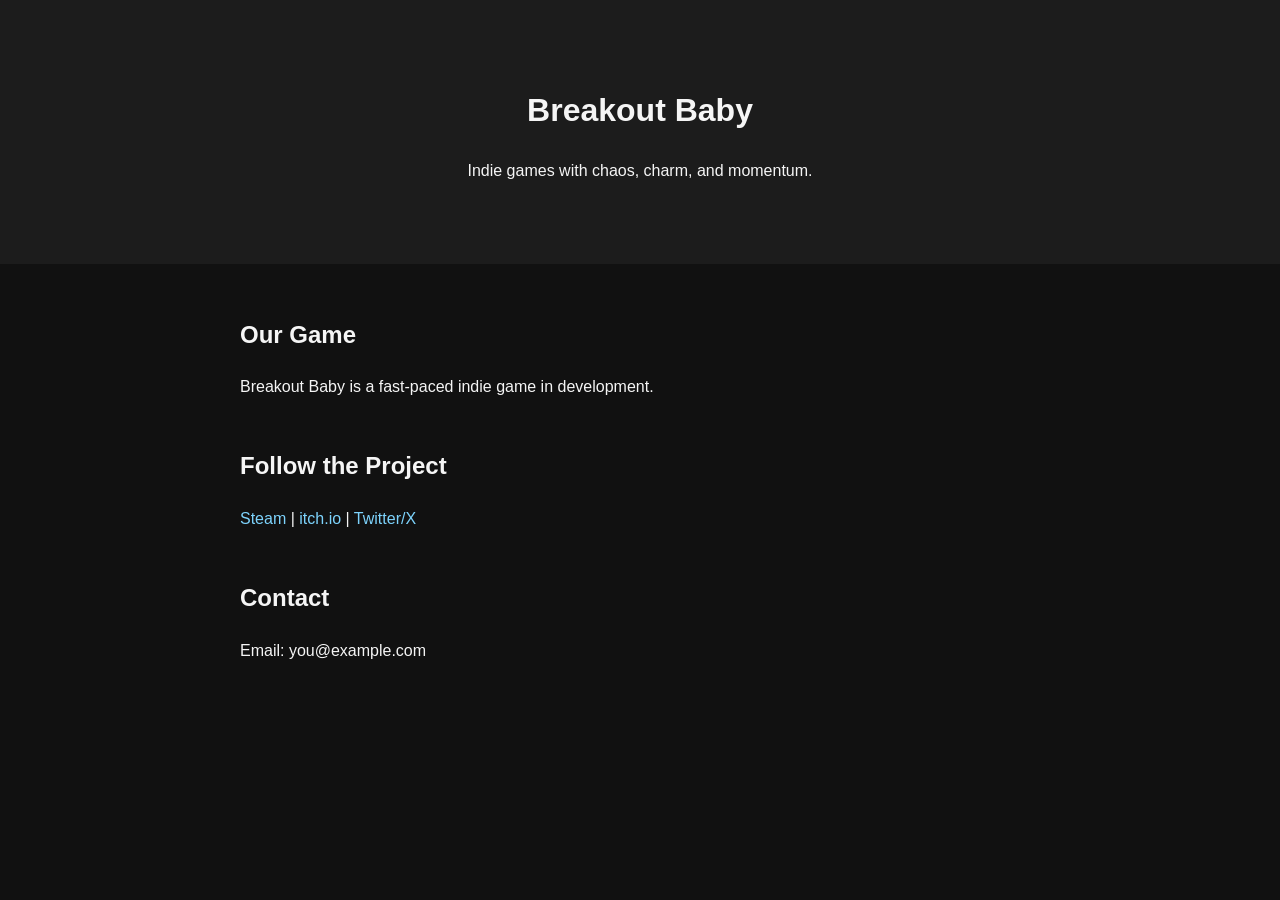
==== index.html @ 67447540 "initial website" ====
<!DOCTYPE html>
<html lang="en">
<head>
  <meta charset="UTF-8" />
  <meta name="viewport" content="width=device-width, initial-scale=1.0" />
  <title>Breakout Baby</title>
  <link rel="stylesheet" href="styles.css" />
</head>
<body>
  <header>
    <h1>Breakout Baby</h1>
    <p>Indie games with chaos, charm, and momentum.</p>
  </header>

  <main>
    <section>
      <h2>Our Game</h2>
      <p>Breakout Baby is a fast-paced indie game in development.</p>
    </section>

    <section>
      <h2>Follow the Project</h2>
      <p>
        <a href="https://store.steampowered.com/" target="_blank">Steam</a>
        |
        <a href="https://itch.io/" target="_blank">itch.io</a>
        |
        <a href="https://x.com/" target="_blank">Twitter/X</a>
      </p>
    </section>

    <section>
      <h2>Contact</h2>
      <p>Email: you@example.com</p>
    </section>
  </main>
</body>
</html>
---- styles.css ----
body {
  margin: 0;
  font-family: Arial, sans-serif;
  background: #111;
  color: #f5f5f5;
  line-height: 1.6;
}

header {
  padding: 4rem 2rem;
  text-align: center;
  background: #1c1c1c;
}

main {
  max-width: 800px;
  margin: 0 auto;
  padding: 2rem;
}

section {
  margin-bottom: 3rem;
}

a {
  color: #7dd3fc;
  text-decoration: none;
}

a:hover {
  text-decoration: underline;
}
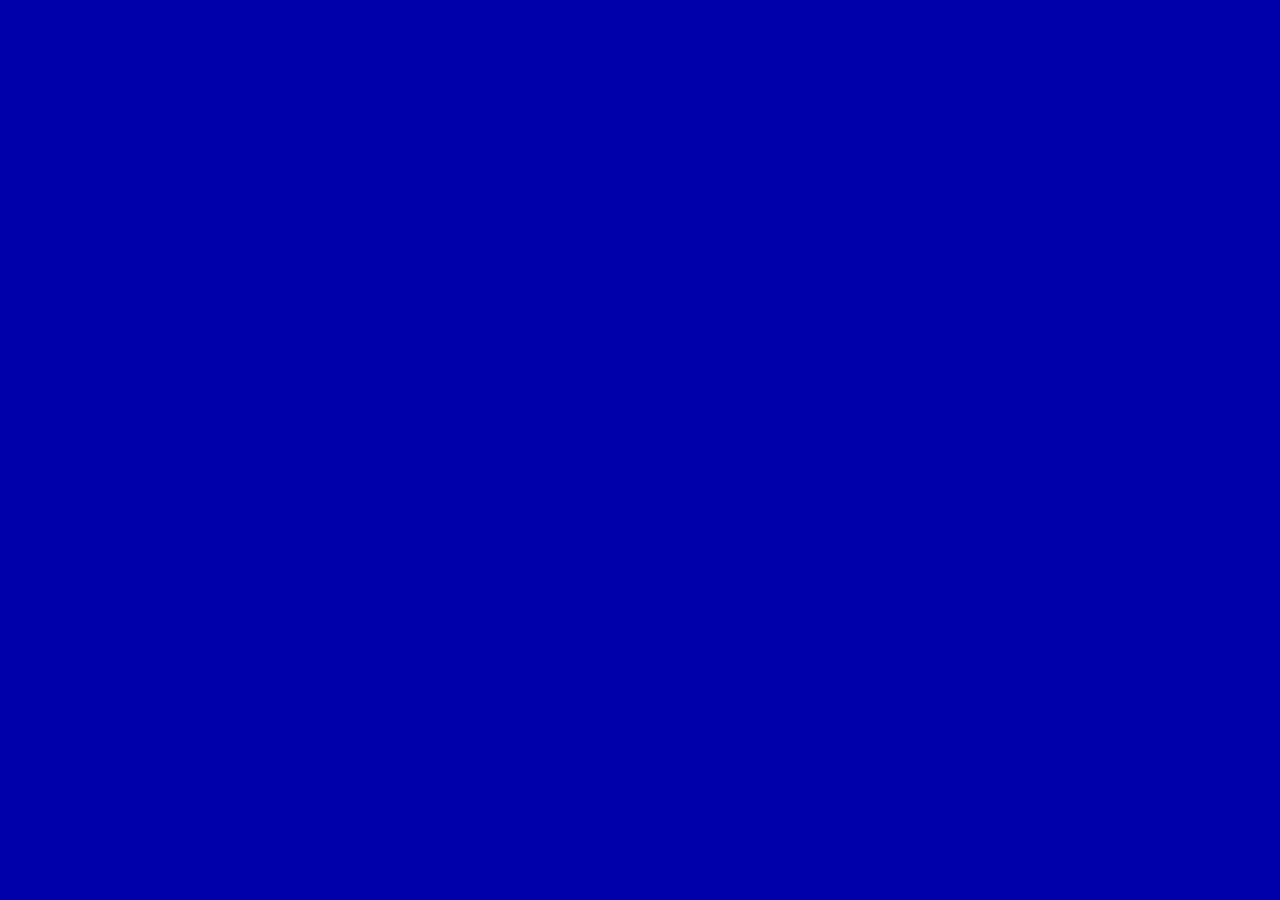
==== commit 3c75d90d: "theme" ====
--- a/index.html
+++ b/index.html
@@ -3,36 +3,60 @@
 <head>
   <meta charset="UTF-8" />
   <meta name="viewport" content="width=device-width, initial-scale=1.0" />
-  <title>Breakout Baby</title>
+  <title>STHGames</title>
+  <script>
+    var _386 = { onePass: true, speedFactor: 1.25 };
+  </script>
+  <link rel="stylesheet" href="vendor/bootstra386/css/bootstrap.min.css" />
+  <noscript>
+    <style>
+      body { visibility: visible; }
+    </style>
+  </noscript>
   <link rel="stylesheet" href="styles.css" />
 </head>
-<body>
-  <header>
-    <h1>Breakout Baby</h1>
-    <p>Indie games with chaos, charm, and momentum.</p>
-  </header>
+<body class="p-3 p-md-4">
+  <main class="container">
+    <div class="row justify-content-center">
+      <div class="col-12 col-lg-9">
+        <header class="mb-4">
+          <h1 class="display-4 mb-2">STHGames</h1>
+          <p class="lead mb-0">Indie games with heart, momentum, and weird ideas.</p>
+        </header>
 
-  <main>
-    <section>
-      <h2>Our Game</h2>
-      <p>Breakout Baby is a fast-paced indie game in development.</p>
-    </section>
+        <section class="card mb-4">
+          <div class="card-body">
+            <h2 class="card-title h4">About Us</h2>
+            <p class="card-text mb-0">
+              STHGames is an indie game company building stylish, high-energy experiences.
+              We are currently developing new projects and sharing progress as we go.
+            </p>
+          </div>
+        </section>
 
-    <section>
-      <h2>Follow the Project</h2>
-      <p>
-        <a href="https://store.steampowered.com/" target="_blank">Steam</a>
-        |
-        <a href="https://itch.io/" target="_blank">itch.io</a>
-        |
-        <a href="https://x.com/" target="_blank">Twitter/X</a>
-      </p>
-    </section>
+        <section class="card mb-4">
+          <div class="card-body">
+            <h2 class="card-title h4">Find Us</h2>
+            <p class="mb-0">
+              <a href="https://store.steampowered.com/" target="_blank" rel="noopener noreferrer">Steam</a>
+              |
+              <a href="https://itch.io/" target="_blank" rel="noopener noreferrer">itch.io</a>
+              |
+              <a href="https://x.com/" target="_blank" rel="noopener noreferrer">Twitter/X</a>
+            </p>
+          </div>
+        </section>
 
-    <section>
-      <h2>Contact</h2>
-      <p>Email: you@example.com</p>
-    </section>
+        <section class="card">
+          <div class="card-body">
+            <h2 class="card-title h4">Contact</h2>
+            <p class="mb-0">Email: hello@sthgames.com</p>
+          </div>
+        </section>
+      </div>
+    </div>
   </main>
+
+  <script src="vendor/bootstra386/js/bootstrap.bundle.min.js"></script>
 </body>
 </html>
--- a/styles.css
+++ b/styles.css
@@ -1,32 +1,7 @@
 body {
-  margin: 0;
-  font-family: Arial, sans-serif;
-  background: #111;
-  color: #f5f5f5;
-  line-height: 1.6;
+  visibility: hidden;
 }
 
-header {
-  padding: 4rem 2rem;
-  text-align: center;
-  background: #1c1c1c;
-}
-
-main {
-  max-width: 800px;
-  margin: 0 auto;
-  padding: 2rem;
-}
-
-section {
-  margin-bottom: 3rem;
-}
-
-a {
-  color: #7dd3fc;
-  text-decoration: none;
-}
-
-a:hover {
-  text-decoration: underline;
+.card {
+  border-width: 2px;
 }
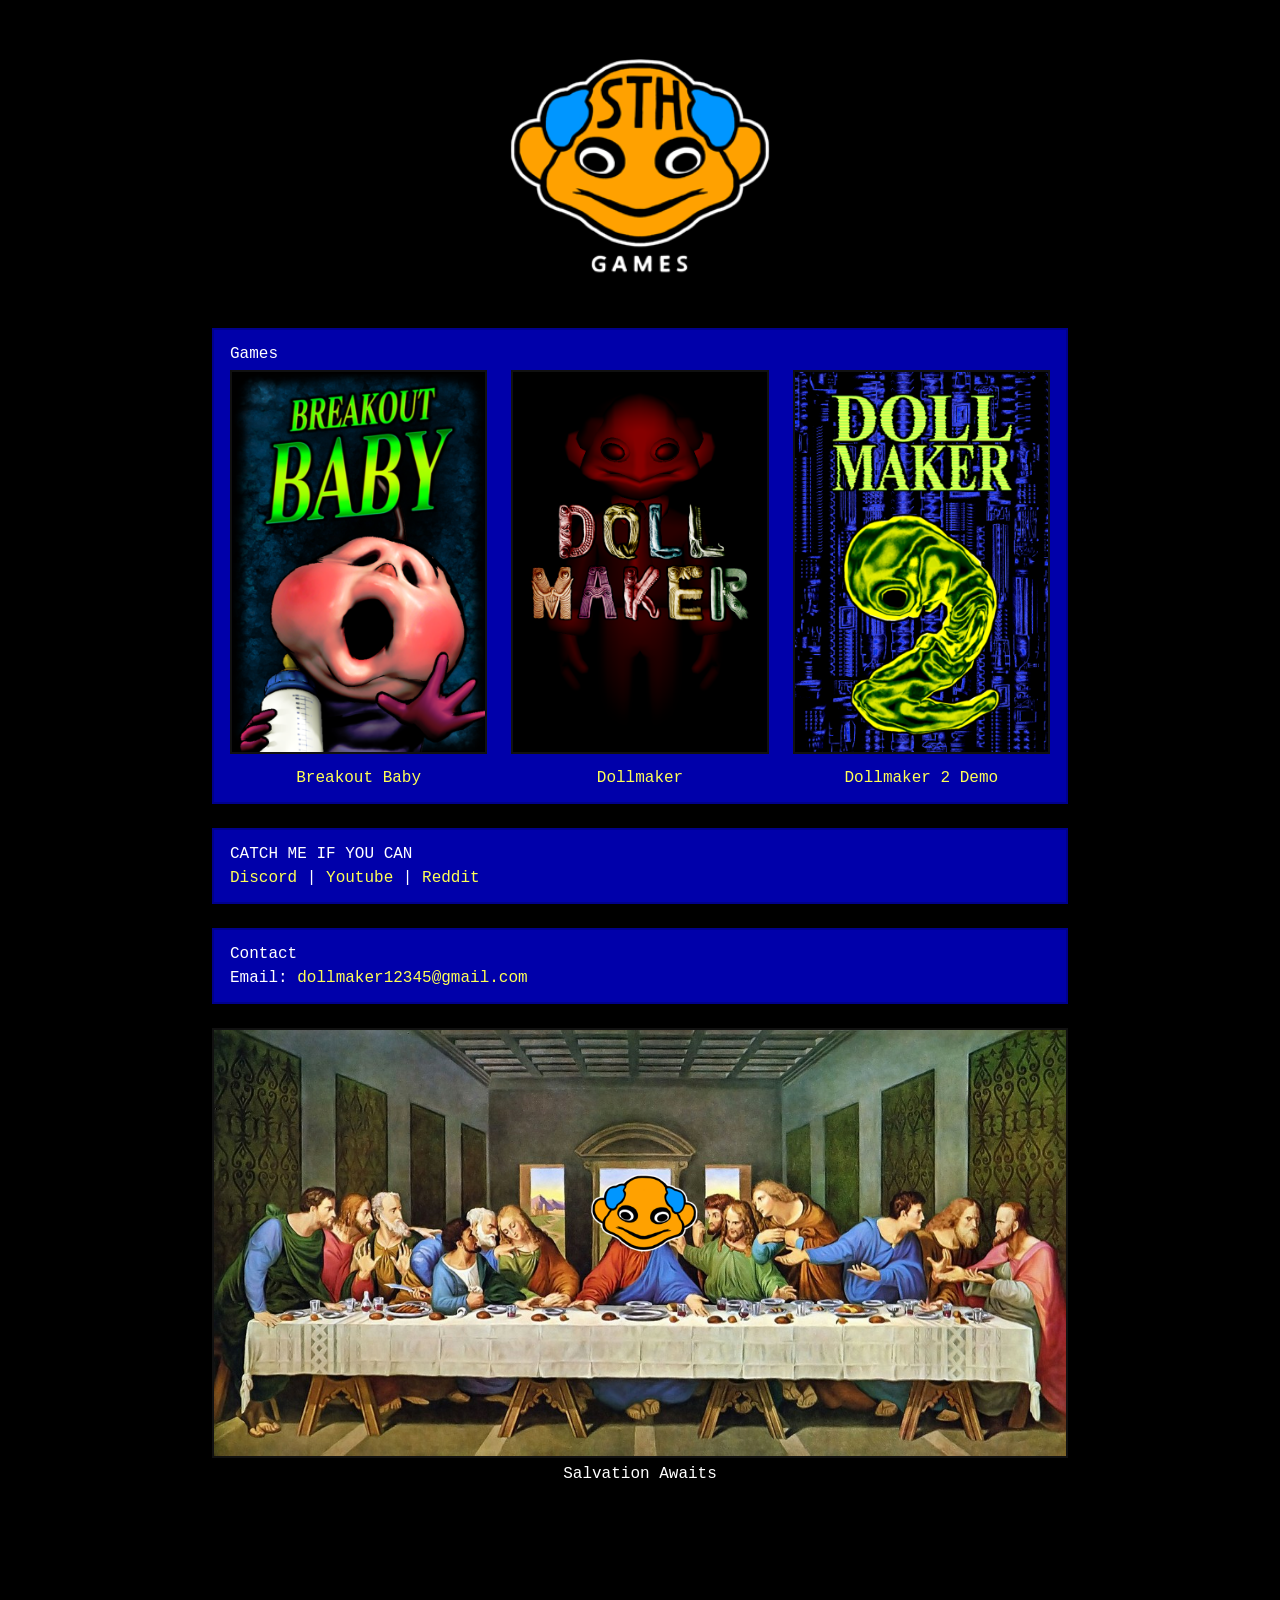
==== commit 9d47ee7a: "done1" ====
--- a/index.html
+++ b/index.html
@@ -19,30 +19,54 @@
   <main class="container">
     <div class="row justify-content-center">
       <div class="col-12 col-lg-9">
-        <header class="mb-4">
-          <h1 class="display-4 mb-2">STHGames</h1>
-          <p class="lead mb-0">Indie games with heart, momentum, and weird ideas.</p>
+        <header class="site-header mb-4 text-center">
+          <!-- <h1 class="site-title mb-2">STHGames</h1> -->
+          <img class="site-logo" src="images/logo.png" alt="STHGames logo" />
         </header>
 
         <section class="card mb-4">
           <div class="card-body">
-            <h2 class="card-title h4">About Us</h2>
-            <p class="card-text mb-0">
-              STHGames is an indie game company building stylish, high-energy experiences.
-              We are currently developing new projects and sharing progress as we go.
-            </p>
+            <h2 class="card-title h4">Games</h2>
+            <div class="row g-4 justify-content-center text-center">
+              <div class="col-12 col-md-4">
+                <article class="game-item">
+                  <a href="https://store.steampowered.com/app/4272560/BREAKOUT_BABY/" target="_blank" rel="noopener noreferrer">
+                    <img class="game-art img-fluid" src="images/baby_lib_capsule.png" alt="Breakout Baby" />
+                  </a>
+                  <a class="game-title-link d-block mt-3" href="https://store.steampowered.com/app/4272560/BREAKOUT_BABY/" target="_blank" rel="noopener noreferrer">Breakout Baby</a>
+                </article>
+              </div>
+
+              <div class="col-12 col-md-4">
+                <article class="game-item">
+                  <a href="https://store.steampowered.com/app/3590840/DOLLMAKER/" target="_blank" rel="noopener noreferrer">
+                    <img class="game-art img-fluid" src="images/DM_lib_capsule.png" alt="Dollmaker" />
+                  </a>
+                  <a class="game-title-link d-block mt-3" href="https://store.steampowered.com/app/3590840/DOLLMAKER/" target="_blank" rel="noopener noreferrer">Dollmaker</a>
+                </article>
+              </div>
+
+              <div class="col-12 col-md-4">
+                <article class="game-item">
+                  <a href="https://store.steampowered.com/app/3996440/DOLLMAKER_2/" target="_blank" rel="noopener noreferrer">
+                    <img class="game-art img-fluid" src="images/DM2_lib_capsule_new.png" alt="Dollmaker 2 Demo" />
+                  </a>
+                  <a class="game-title-link d-block mt-3" href="https://store.steampowered.com/app/3996440/DOLLMAKER_2/" target="_blank" rel="noopener noreferrer">Dollmaker 2 Demo</a>
+                </article>
+              </div>
+            </div>
           </div>
         </section>
 
         <section class="card mb-4">
           <div class="card-body">
-            <h2 class="card-title h4">Find Us</h2>
+            <h2 class="card-title h4">CATCH ME IF YOU CAN</h2>
             <p class="mb-0">
-              <a href="https://store.steampowered.com/" target="_blank" rel="noopener noreferrer">Steam</a>
+              <a href="https://discord.com/invite/yGVbWuJzVd" target="_blank" rel="noopener noreferrer">Discord</a>
               |
-              <a href="https://itch.io/" target="_blank" rel="noopener noreferrer">itch.io</a>
+              <a href="https://www.youtube.com/@DOLLMAKER12345" target="_blank" rel="noopener noreferrer">Youtube</a>
               |
-              <a href="https://x.com/" target="_blank" rel="noopener noreferrer">Twitter/X</a>
+              <a href="https://www.reddit.com/user/DollmakerOfficial/" target="_blank" rel="noopener noreferrer">Reddit</a>
             </p>
           </div>
         </section>
@@ -50,8 +74,13 @@
         <section class="card">
           <div class="card-body">
             <h2 class="card-title h4">Contact</h2>
-            <p class="mb-0">Email: hello@sthgames.com</p>
+            <p class="mb-0">Email: <a href="mailto:dollmaker12345@gmail.com">dollmaker12345@gmail.com</a></p>
           </div>
+        </section>
+
+        <section class="mt-4">
+          <img class="bottom-feature img-fluid" src="images/supper.png" alt="Supper Fisher" />
+          <p class="lead text-center mt-2" style="margin-bottom: 7rem;">Salvation Awaits</p>
         </section>
       </div>
     </div>
--- a/styles.css
+++ b/styles.css
@@ -1,7 +1,50 @@
+html,
 body {
-  visibility: hidden;
+  background-color: #000;
 }
 
 .card {
   border-width: 2px;
+}
+
+.site-logo {
+  display: block;
+  width: min(280px, 72vw);
+  height: auto;
+  margin: 0 auto 0.75rem;
+}
+
+.site-header .lead {
+  letter-spacing: 0.12em;
+  text-transform: uppercase;
+}
+
+.game-item {
+  display: flex;
+  flex-direction: column;
+  align-items: center;
+}
+
+.game-art {
+  max-width: 100%;
+  height: auto;
+  border: 2px solid #111;
+}
+
+.game-title-link {
+  font-size: 1.15rem;
+  font-weight: 700;
+  text-decoration: none;
+}
+
+.game-title-link:hover,
+.game-title-link:focus {
+  text-decoration: underline;
+}
+
+.bottom-feature {
+  display: block;
+  width: 100%;
+  height: auto;
+  border: 2px solid #111;
 }
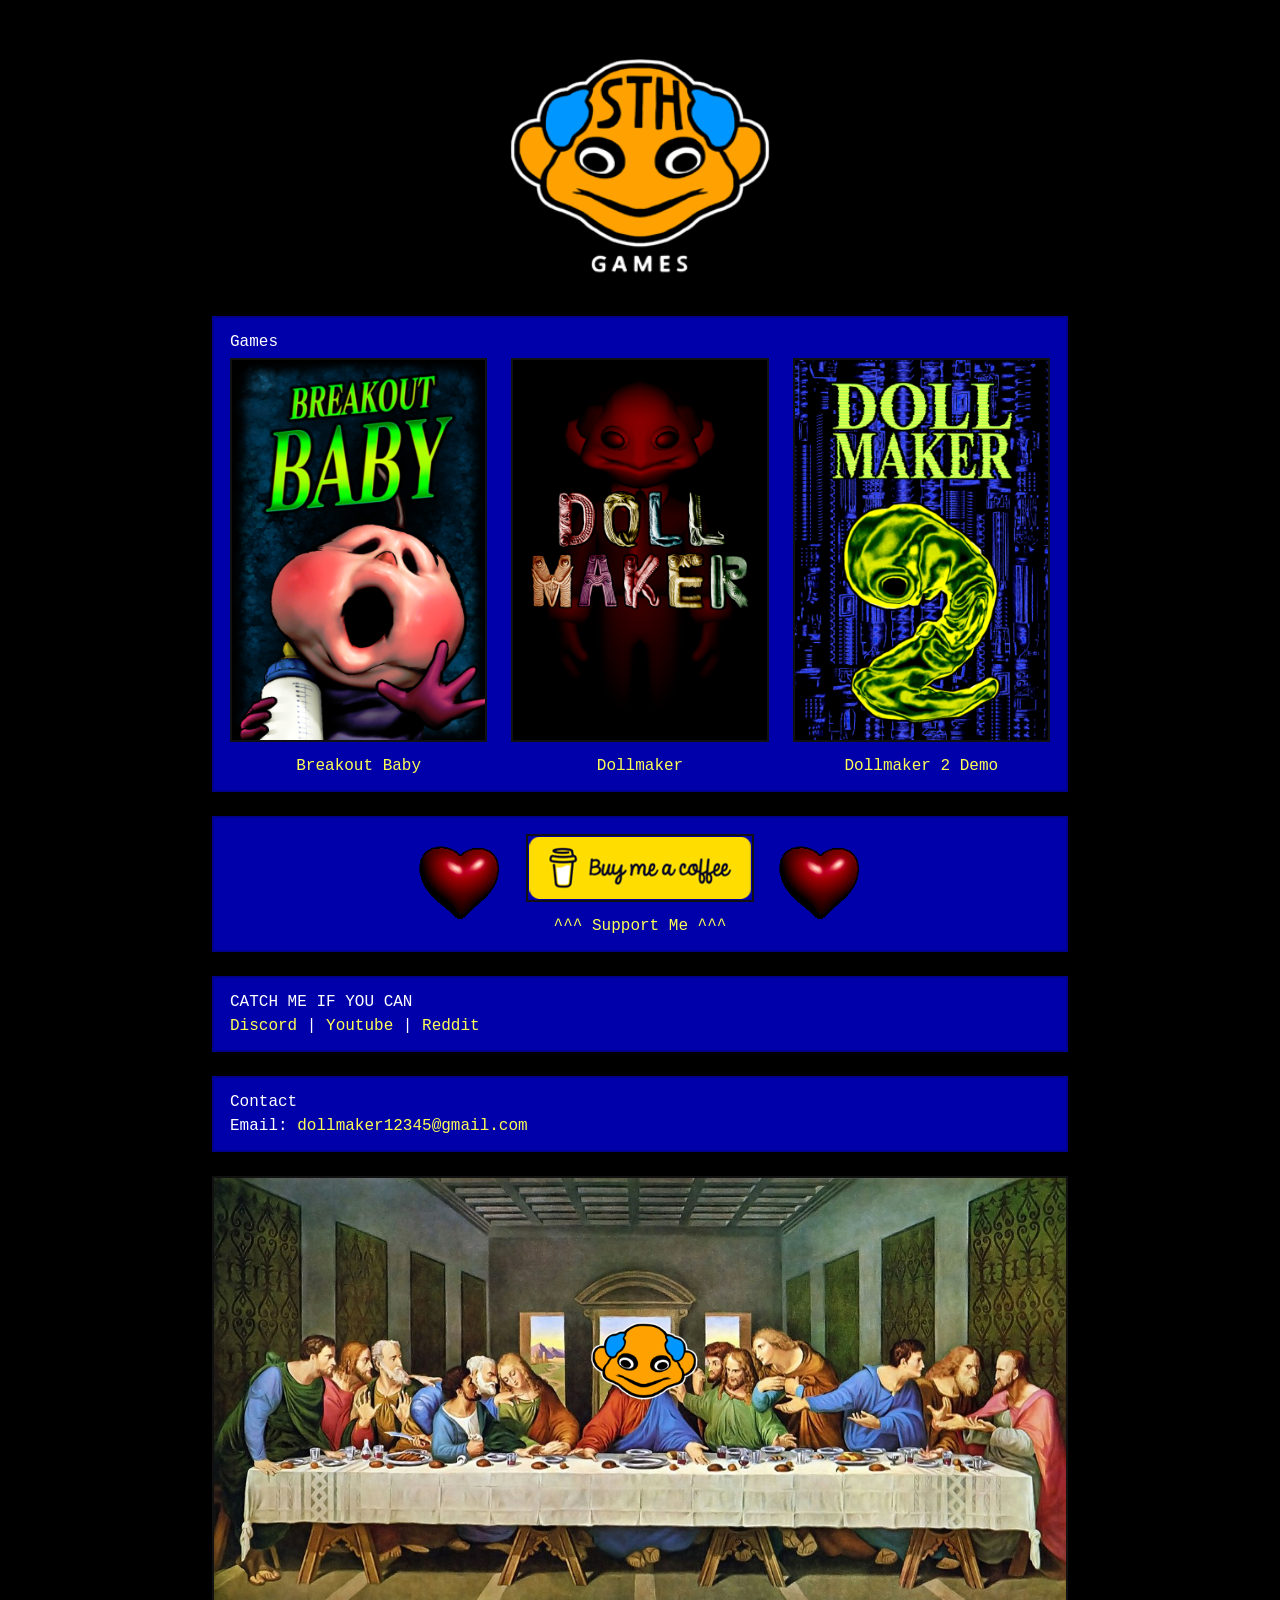
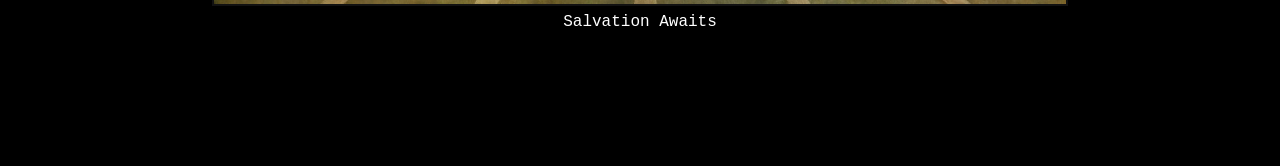
==== commit 6942fb4d: "give_me_money" ====
--- a/index.html
+++ b/index.html
@@ -19,14 +19,14 @@
   <main class="container">
     <div class="row justify-content-center">
       <div class="col-12 col-lg-9">
-        <header class="site-header mb-4 text-center">
+        <header class="site-header mb-2 text-center">
           <!-- <h1 class="site-title mb-2">STHGames</h1> -->
           <img class="site-logo" src="images/logo.png" alt="STHGames logo" />
         </header>
 
         <section class="card mb-4">
           <div class="card-body">
-            <h2 class="card-title h4">Games</h2>
+            <h2 class="card-title h2">Games</h2>
             <div class="row g-4 justify-content-center text-center">
               <div class="col-12 col-md-4">
                 <article class="game-item">
@@ -60,6 +60,24 @@
 
         <section class="card mb-4">
           <div class="card-body">
+            <div class="row g-4 justify-content-center text-center">
+              <div class="col-12 d-flex align-items-center justify-content-center gap-3">
+                <img class="support-gif" src="images/output.gif" alt="" />
+                <article class="game-item flex-shrink-0">
+                  <a href="https://buymeacoffee.com/sthgames" target="_blank" rel="noopener noreferrer">
+                    <img class="game-art img-fluid" src="images/give_me_money_small.png" alt="^^^ Support Me ^^^" />
+                  </a>
+                  <a class="game-title-link d-block mt-3" href="https://buymeacoffee.com/sthgames" target="_blank" rel="noopener noreferrer">^^^ Support Me ^^^</a>
+                </article>
+                <img class="support-gif" src="images/output.gif" alt="" />
+              </div>
+            </div>
+          </div>
+        </section>
+
+
+        <section class="card mb-4">
+          <div class="card-body">
             <h2 class="card-title h4">CATCH ME IF YOU CAN</h2>
             <p class="mb-0">
               <a href="https://discord.com/invite/yGVbWuJzVd" target="_blank" rel="noopener noreferrer">Discord</a>
--- a/styles.css
+++ b/styles.css
@@ -1,6 +1,14 @@
 html,
 body {
   background-color: #000;
+  visibility: visible !important;
+}
+
+main,
+.container,
+.row,
+[class^="col-"] {
+  visibility: visible !important;
 }
 
 .card {
@@ -31,6 +39,12 @@
   border: 2px solid #111;
 }
 
+.support-gif {
+  width: 100px;
+  height: auto;
+  flex-shrink: 0;
+}
+
 .game-title-link {
   font-size: 1.15rem;
   font-weight: 700;
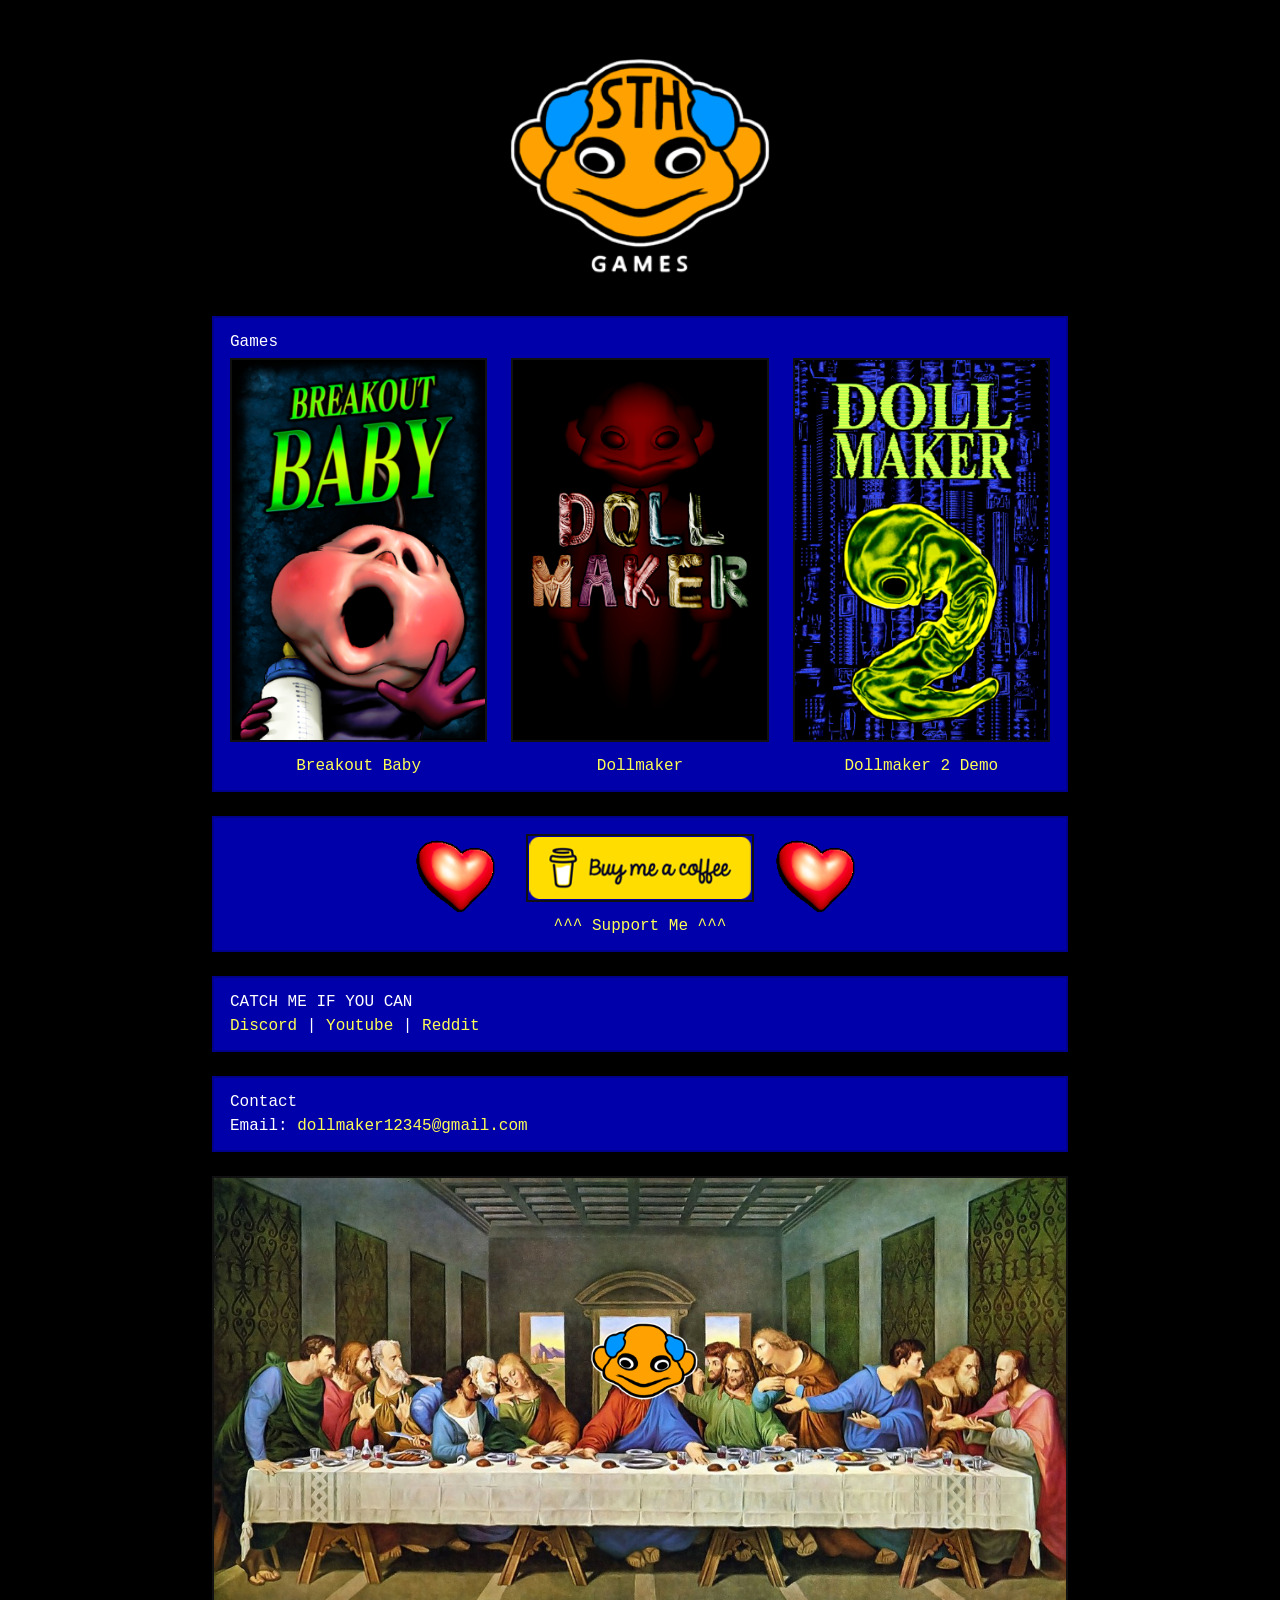
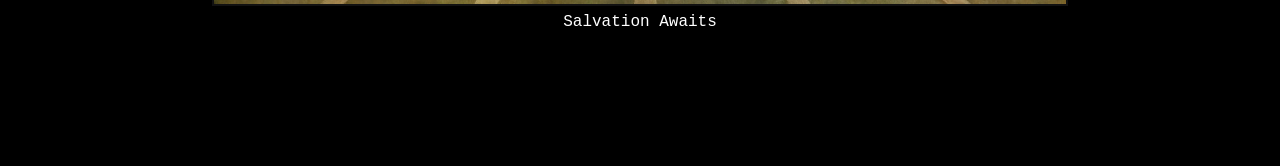
==== commit ad0dc439: "discoverability html header" ====
--- a/index.html
+++ b/index.html
@@ -1,4 +1,12 @@
 <!DOCTYPE html>
+
+<title>STHGames</title>
+
+<meta name="description"
+      content="Breakout Baby is a first-person horror roguelike, developed by STH and published by STHGames, where you protect a baby while escaping procedurally generated nightmares.">
+
+<meta name="robots" content="index, follow">
+
 <html lang="en">
 <head>
   <meta charset="UTF-8" />
